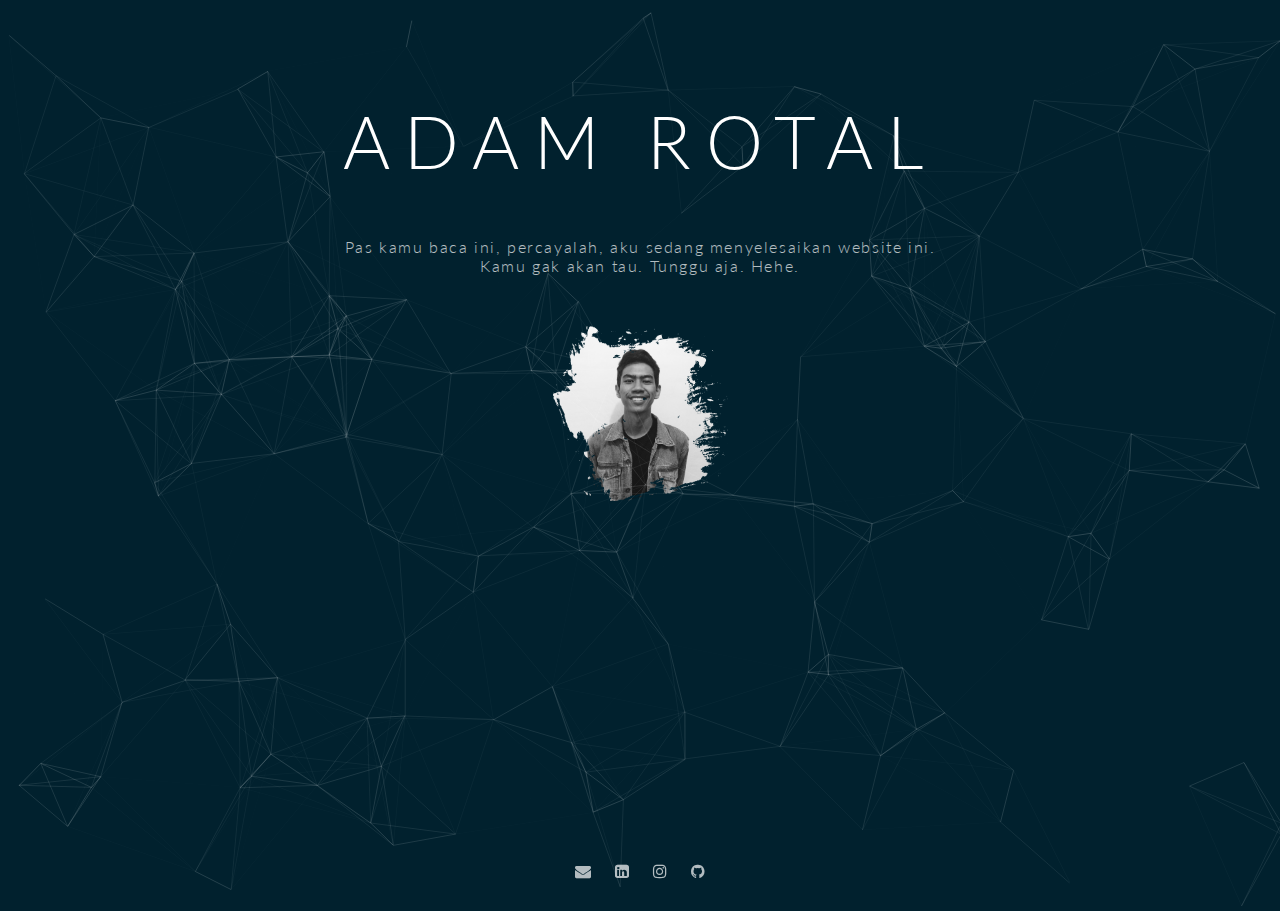
==== index.html @ dcb445bb "redesign web launch part 2" ====
<!DOCTYPE html>
<html lang="en">
  <head>
    <meta charset="utf-8">
    <meta http-equiv="X-UA-Compatible" content="IE=edge">
    <meta name="viewport" content="width=device-width, initial-scale=1">

    <title>Aku Informatika</title>

    <link href="css/adam.css" rel="stylesheet" />
    <link rel="stylesheet" href="css/font-awesome.min.css">
    <link href="https://fonts.googleapis.com/icon?family=Material+Icons" rel="stylesheet">

  </head>
  <body>
        <div class="some-space">
            <h1>
              ADAM ROTAL
            </h1>
            <p>
                Pas kamu baca ini, percayalah, aku sedang menyelesaikan website ini.
                <br/>
                Kamu gak akan tau. Tunggu aja. Hehe.
            </p>
            <img src="img/adam_frame.png" alt="adam rotal" class="home-photo">
        </div>
        <div id="particles-js">
            <div class="socmed">
                <a href="mailto:adamrotal@gmail.com" target="_blank"><i class="fa fa-envelope"></i></a>
                <a href="https://www.linkedin.com/in/adamrotal" target="_blank"><i class="fa fa-linkedin-square" ></i></a>
                <a href="https://www.instagram.com/adamrotal/" target="_blank"><i class="fa fa-instagram"></i></a>
                <a href="https://github.com/adamrotal" target="_blank"><i class="fa fa-github"></i></a>
            </div>
        </div>
      
    
    <script src="js/particles.min.js"></script>
    <script src="js/apps.js"></script>

  </body>
</html>
---- css/adam.css ----
@import url(http://fonts.googleapis.com/css?family=Lato:400,300,100);

html, body {
	width: 100%;
    height: 100%;    
}

body {
	font-family: 'Lato';
    background-color: #01212e;
}

#particles-js {
    width: 100%;
    height: 100%;
    background-image: url("");
    background-repeat: no-repeat;
    background-size: cover;
    
    z-index: -999;
}


.some-space {
	position: absolute;
    text-align: center;
    font-weight: 300;
    color: #fff;
    top: 50px;
    bottom: 0px;
    left: 0;
    right: 0;
    z-index: -999;
}


.some-space > h1 {
	font-size: 4.5em;
    font-weight: 300;
	letter-spacing: .2em;
}



.some-space > p {
	font-size: 1em;
    padding: 5px;
	opacity: .7;
    letter-spacing: .1em;
}

.home-photo {
	width: 175px;
	height: 175px;
    margin: 30px auto;
}

.socmed {
    position:fixed;
    opacity: .7;
    padding: 20px;
    left: 50%;
    transform: translate(-50%, 0);
    bottom: 0px;
}

.socmed > a {
    padding: 10px;
    text-decoration: none;
    color: white;
    z-index: 99;
}

@media screen and (max-width: 768px) {
    .some-space {
        top: 50px;
    }
    
    .some-space > h1 {
        font-size: 4em;
        letter-spacing: .1em;
        
    }
}

@media screen and (max-width: 480px) {
    .some-space {
        top: 0px;
    }
    
    .socmed {
        width: 100%;
        text-align: center;
    }
    
    .socmed > a {
        padding: 10px;
    }
}
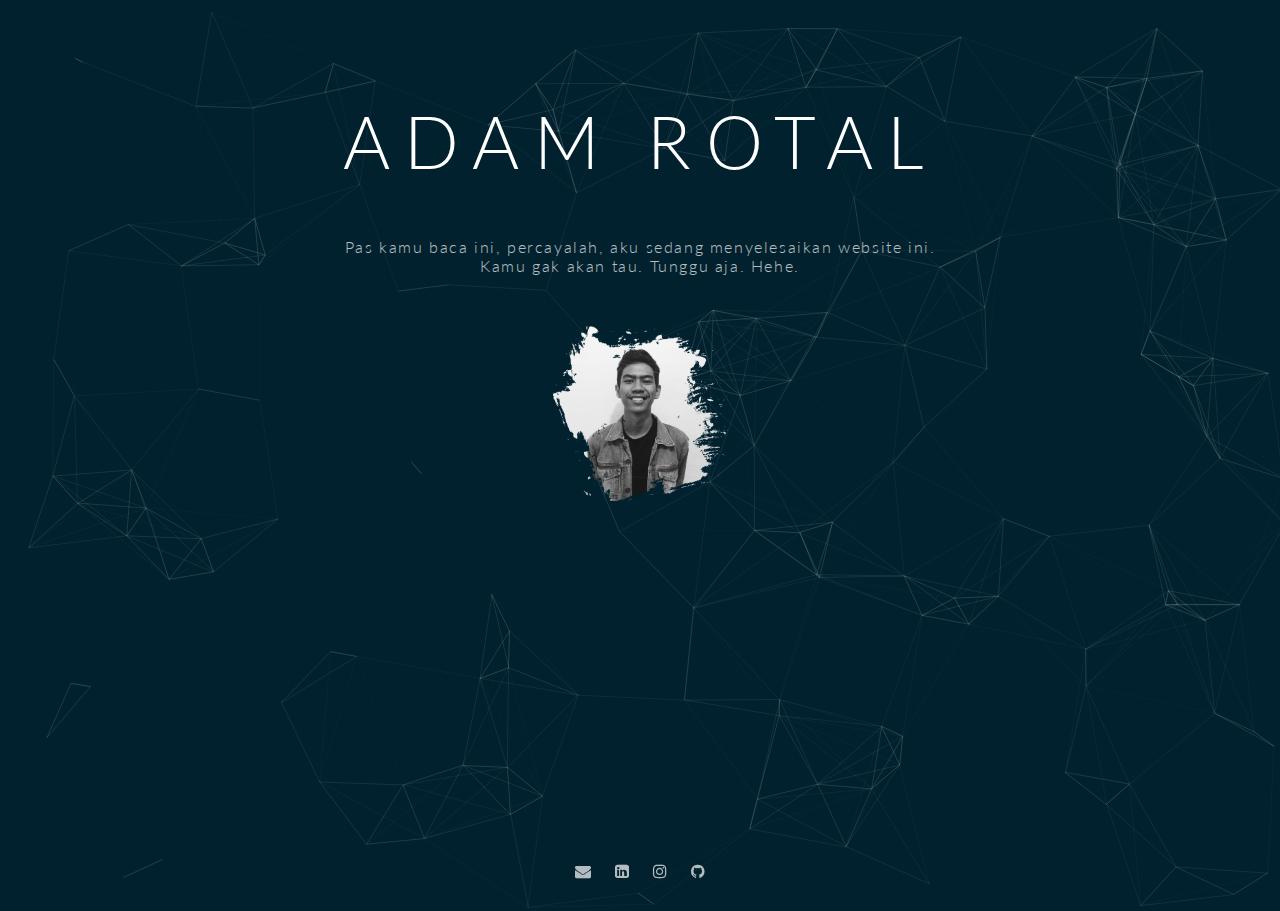
==== commit e5d16f2a: "fix font problem can not load" ====
--- a/index.html
+++ b/index.html
@@ -9,6 +9,7 @@
 
     <link href="css/adam.css" rel="stylesheet" />
     <link rel="stylesheet" href="css/font-awesome.min.css">
+    <link href='http://fonts.googleapis.com/css?family=Lato:400,700' rel='stylesheet' type='text/css'>
     <link href="https://fonts.googleapis.com/icon?family=Material+Icons" rel="stylesheet">
 
   </head>
--- a/css/adam.css
+++ b/css/adam.css
@@ -8,7 +8,8 @@
 }
 
 body {
-	font-family: 'Lato';
+    font-family: 'Lato', sans-serif;
+    font-weight: 400;
     background-color: #01212e;
 }
 
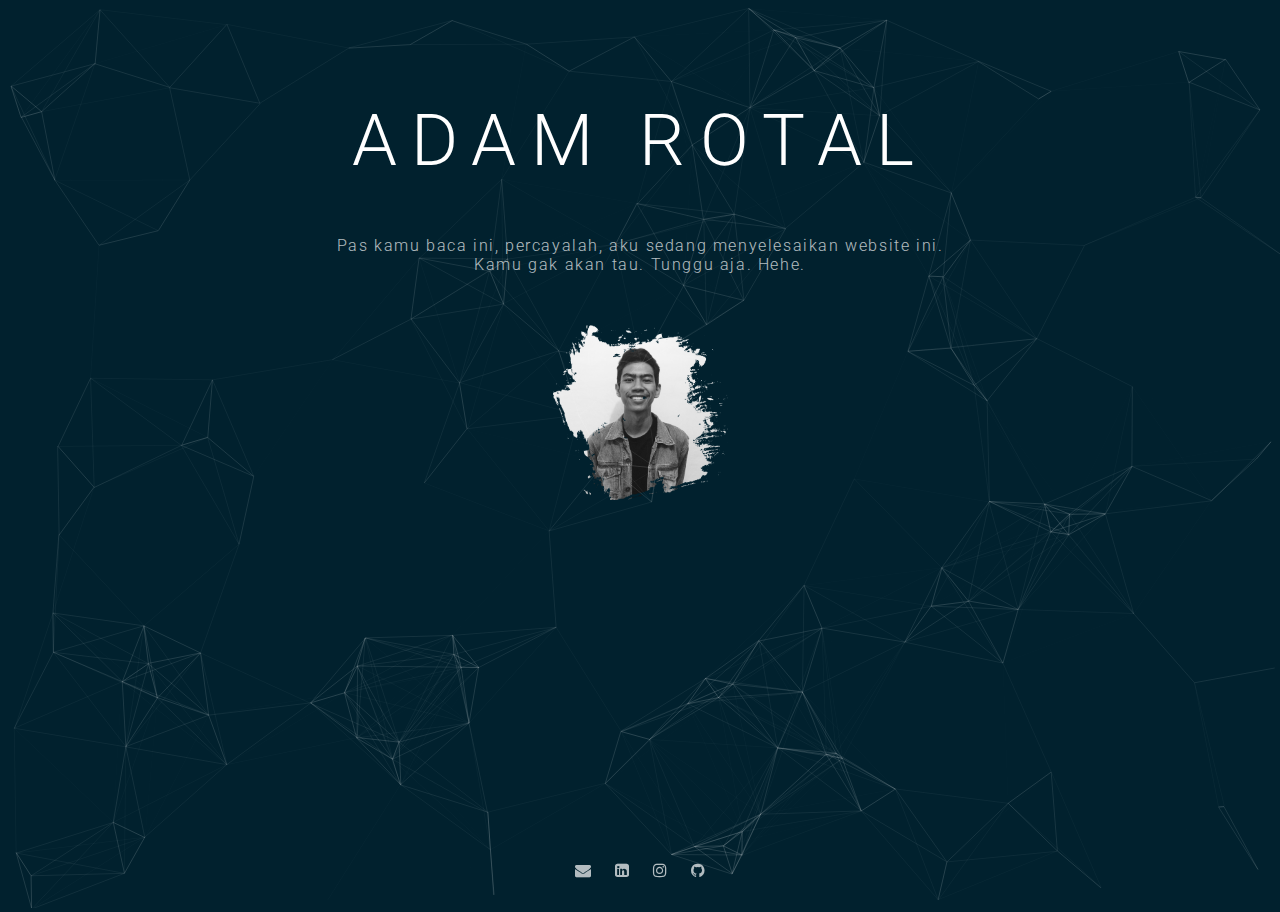
==== commit 201b28c1: "fix font problem to roboto" ====
--- a/index.html
+++ b/index.html
@@ -9,8 +9,7 @@
 
     <link href="css/adam.css" rel="stylesheet" />
     <link rel="stylesheet" href="css/font-awesome.min.css">
-    <link href='http://fonts.googleapis.com/css?family=Lato:400,700' rel='stylesheet' type='text/css'>
-    <link href="https://fonts.googleapis.com/icon?family=Material+Icons" rel="stylesheet">
+    <link href='http://fonts.googleapis.com/css?family=Roboto' rel='stylesheet' type='text/css'>
 
   </head>
   <body>
--- a/css/adam.css
+++ b/css/adam.css
@@ -1,15 +1,10 @@
-
-
-@import url(http://fonts.googleapis.com/css?family=Lato:400,300,100);
-
 html, body {
 	width: 100%;
     height: 100%;    
 }
 
 body {
-    font-family: 'Lato', sans-serif;
-    font-weight: 400;
+    font-family: 'Roboto', sans-serif;
     background-color: #01212e;
 }
 
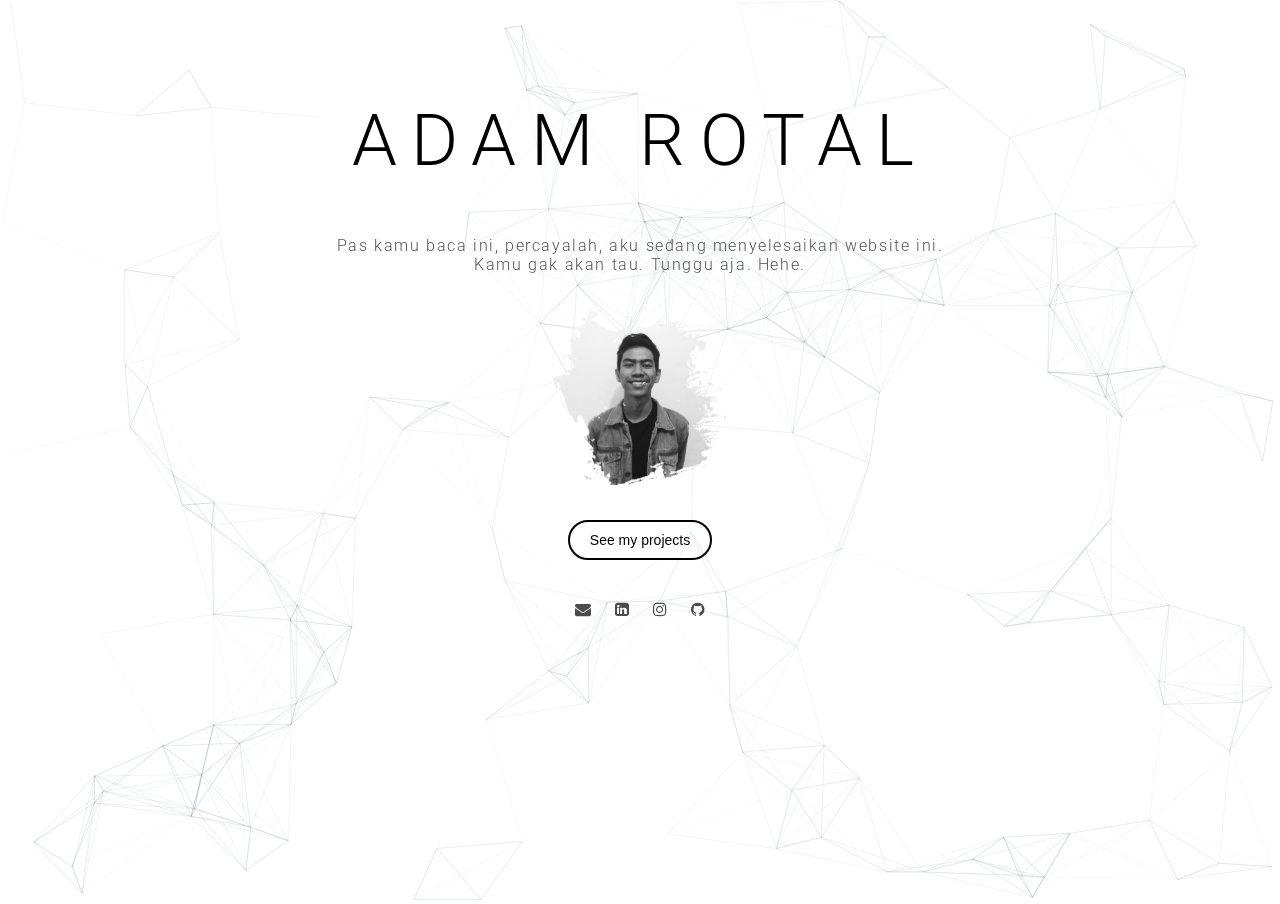
==== commit af382c7b: "remodel the front-end" ====
--- a/index.html
+++ b/index.html
@@ -5,14 +5,14 @@
     <meta http-equiv="X-UA-Compatible" content="IE=edge">
     <meta name="viewport" content="width=device-width, initial-scale=1">
 
-    <title>Aku Informatika</title>
+    <title>Adam Rotal</title>
 
     <link href="css/adam.css" rel="stylesheet" />
     <link rel="stylesheet" href="css/font-awesome.min.css">
     <link href='http://fonts.googleapis.com/css?family=Roboto' rel='stylesheet' type='text/css'>
 
   </head>
-  <body>
+  <body id="particles-js">
         <div class="some-space">
             <h1>
               ADAM ROTAL
@@ -22,18 +22,22 @@
                 <br/>
                 Kamu gak akan tau. Tunggu aja. Hehe.
             </p>
-            <img src="img/adam_frame.png" alt="adam rotal" class="home-photo">
         </div>
-        <div id="particles-js">
-            <div class="socmed">
-                <a href="mailto:adamrotal@gmail.com" target="_blank"><i class="fa fa-envelope"></i></a>
-                <a href="https://www.linkedin.com/in/adamrotal" target="_blank"><i class="fa fa-linkedin-square" ></i></a>
-                <a href="https://www.instagram.com/adamrotal/" target="_blank"><i class="fa fa-instagram"></i></a>
-                <a href="https://github.com/adamrotal" target="_blank"><i class="fa fa-github"></i></a>
-            </div>
-        </div>
-      
-    
+          <img src="img/adam_frame.png" alt="adam rotal" class="home-photo">
+          <div class="content">
+            <button type="button"><a href="http://google.com"> See my projects </a></button>
+          </div>
+          <div class="socmed">
+              <a href="mailto:adamrotal@gmail.com" target="_blank"><i class="fa fa-envelope"></i></a>
+              <a href="https://www.linkedin.com/in/adamrotal" target="_blank"><i class="fa fa-linkedin-square" ></i></a>
+              <a href="https://www.instagram.com/adamrotal/" target="_blank"><i class="fa fa-instagram"></i></a>
+              <a href="https://github.com/adamrotal" target="_blank"><i class="fa fa-github"></i></a>
+          </div>
+        <!-- <div id="particles-js">
+
+        </div> -->
+
+
     <script src="js/particles.min.js"></script>
     <script src="js/apps.js"></script>
 
--- a/css/adam.css
+++ b/css/adam.css
@@ -1,34 +1,38 @@
 html, body {
 	width: 100%;
-    height: 100%;    
+  height: 100%;
 }
 
 body {
     font-family: 'Roboto', sans-serif;
-    background-color: #01212e;
+    background-color: #ffffff;
+    margin: 0;
 }
 
 #particles-js {
-    width: 100%;
-    height: 100%;
+    /*width: 100%;
+    height: 100%;*/
+		display: block;
+		position: fixed;
     background-image: url("");
-    background-repeat: no-repeat;
+    background-repeat: repeat-y;
     background-size: cover;
-    
-    z-index: -999;
+		background-attachment: fixed;
+
+    z-index: -1;
 }
 
 
 .some-space {
 	position: absolute;
-    text-align: center;
-    font-weight: 300;
-    color: #fff;
-    top: 50px;
-    bottom: 0px;
-    left: 0;
-    right: 0;
-    z-index: -999;
+  text-align: center;
+  font-weight: 300;
+  color: #000000;
+  top: 50px;
+  bottom: 0px;
+  left: 0;
+  right: 0;
+  z-index: -999;
 }
 
 
@@ -37,8 +41,6 @@
     font-weight: 300;
 	letter-spacing: .2em;
 }
-
-
 
 .some-space > p {
 	font-size: 1em;
@@ -50,34 +52,89 @@
 .home-photo {
 	width: 175px;
 	height: 175px;
-    margin: 30px auto;
+  margin: 30px auto;
+	position: absolute;
+  text-align: center;
+  font-weight: 300;
+  color: #000000;
+  top: 280px;
+  bottom: 0px;
+  left: 0;
+  right: 0;
+  z-index: 1;
 }
 
 .socmed {
-    position:fixed;
     opacity: .7;
-    padding: 20px;
-    left: 50%;
-    transform: translate(-50%, 0);
-    bottom: 0px;
+		position: absolute;
+	  text-align: center;
+	  font-weight: 300;
+	  color: #000000;
+		margin-bottom: 30px;
+	  top: 600px;
+	  left: 0;
+	  right: 0;
+	  z-index: 1;
 }
 
-.socmed > a {
+.socmed a {
     padding: 10px;
     text-decoration: none;
-    color: white;
+    color: #000;
     z-index: 99;
+		transition: background-color 0.5s ease;
+}
+
+.socmed a:hover {
+    color: #EB5E28;
+}
+
+.content {
+	position: absolute;
+	text-align: center;
+	color: #000000;
+	margin-bottom: 30px;
+	top: 520px;
+	left: 0;
+	right: 0;
+	z-index: 1;
+}
+
+a, a:hover, a:active, a:visited, a:-webkit-any-link {
+	text-decoration:none;
+	color: #000000;
+}
+
+button {
+	color: #000000;
+	padding: 10px 20px;
+	text-align: center;
+	font-size: 14px;
+	cursor: pointer;
+	transition: background-color 0.5s ease;
+	background-color: transparent;
+	border: 2px solid #000000;
+	border-radius: 25px;
+}
+
+button:hover {
+	background-color: #EB5E28;
+	border: 2px solid #EB5E28;
 }
 
 @media screen and (max-width: 768px) {
-    .some-space {
+		#particles-js {
+			position: absolute;
+		}
+
+		.some-space {
         top: 50px;
     }
-    
+
     .some-space > h1 {
         font-size: 4em;
         letter-spacing: .1em;
-        
+
     }
 }
 
@@ -85,13 +142,9 @@
     .some-space {
         top: 0px;
     }
-    
-    .socmed {
-        width: 100%;
-        text-align: center;
-    }
-    
-    .socmed > a {
-        padding: 10px;
-    }
+
+
+		.home-photo {
+			top: 300px;
+		}
 }
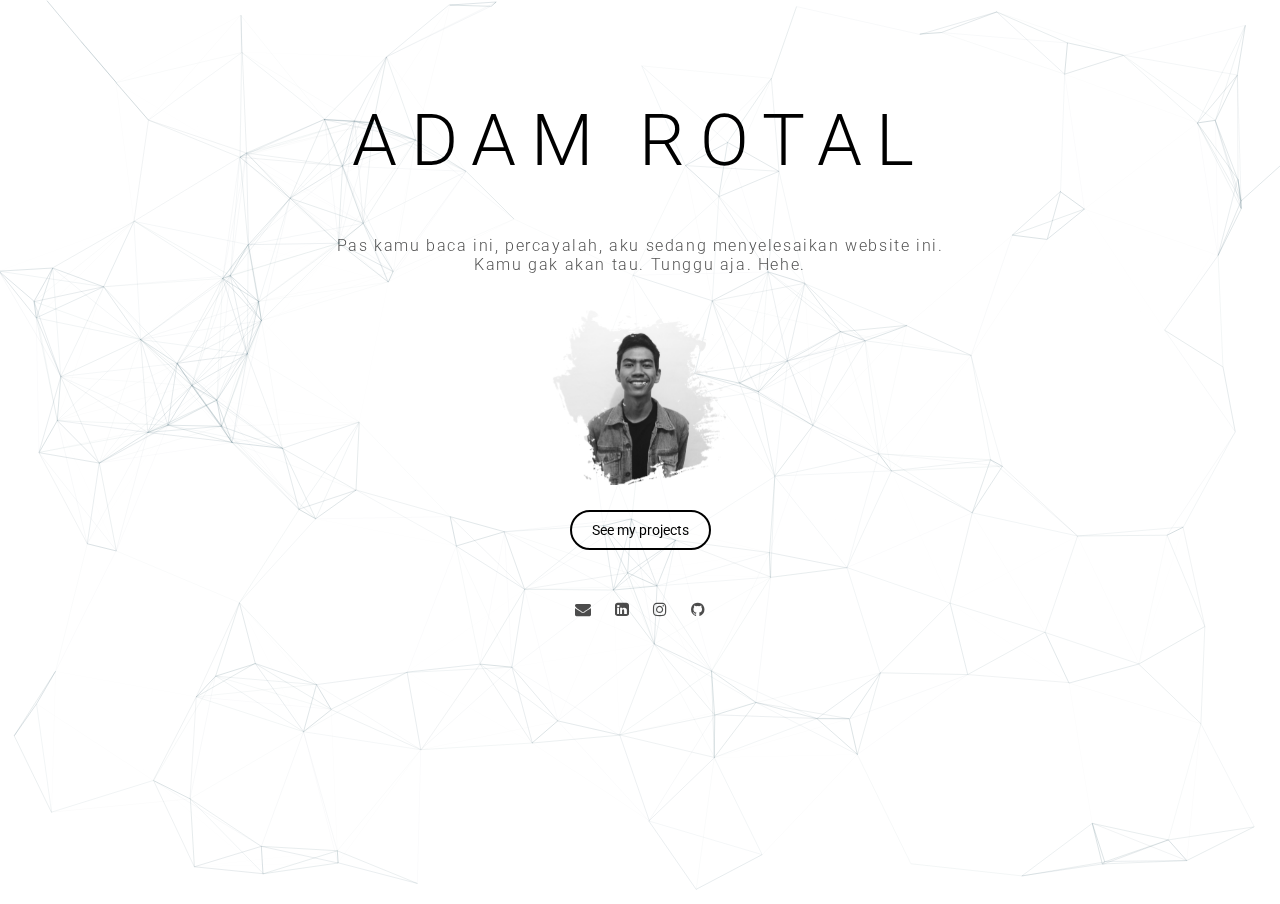
==== commit 50cae0fc: "add project page" ====
--- a/index.html
+++ b/index.html
@@ -2,6 +2,8 @@
 <html lang="en">
   <head>
     <meta charset="utf-8">
+    <link rel="apple-touch-icon" sizes="76x76" href="img/apple-icon.png">
+  	<link rel="icon" type="image/png" sizes="96x96" href="img/favicon.png">
     <meta http-equiv="X-UA-Compatible" content="IE=edge">
     <meta name="viewport" content="width=device-width, initial-scale=1">
 
@@ -25,7 +27,7 @@
         </div>
           <img src="img/adam_frame.png" alt="adam rotal" class="home-photo">
           <div class="content">
-            <button type="button"><a href="http://google.com"> See my projects </a></button>
+            <a href="about.html"> See my projects </a>
           </div>
           <div class="socmed">
               <a href="mailto:adamrotal@gmail.com" target="_blank"><i class="fa fa-envelope"></i></a>
--- a/css/adam.css
+++ b/css/adam.css
@@ -100,12 +100,12 @@
 	z-index: 1;
 }
 
-a, a:hover, a:active, a:visited, a:-webkit-any-link {
+a, a:hover, a:active, a:visited {
 	text-decoration:none;
 	color: #000000;
 }
 
-button {
+.content a {
 	color: #000000;
 	padding: 10px 20px;
 	text-align: center;
@@ -117,7 +117,7 @@
 	border-radius: 25px;
 }
 
-button:hover {
+.content a:hover {
 	background-color: #EB5E28;
 	border: 2px solid #EB5E28;
 }
@@ -134,7 +134,6 @@
     .some-space > h1 {
         font-size: 4em;
         letter-spacing: .1em;
-
     }
 }
 
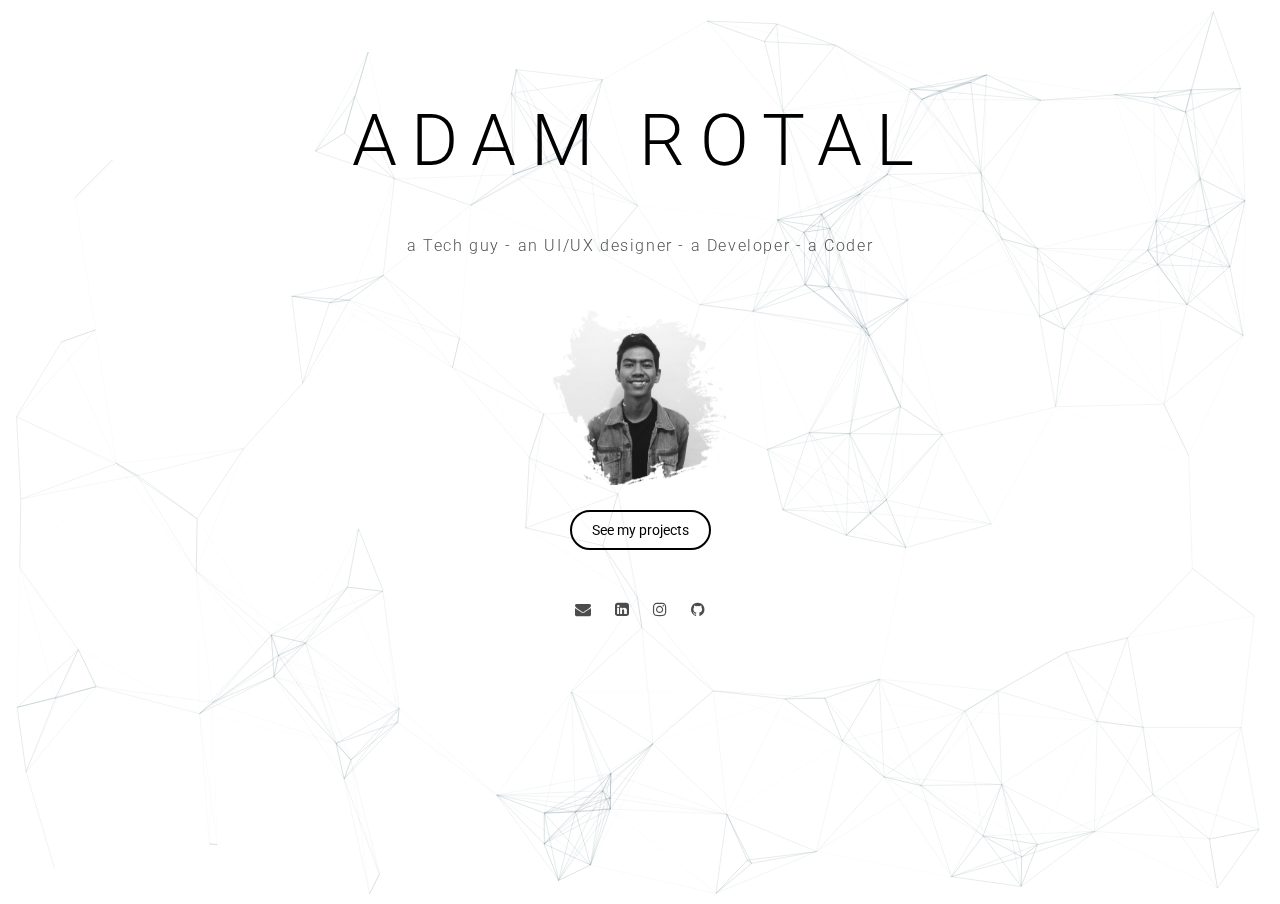
==== commit 22857f0f: "add tokopedia revamp project" ====
--- a/index.html
+++ b/index.html
@@ -2,8 +2,8 @@
 <html lang="en">
   <head>
     <meta charset="utf-8">
-    <link rel="apple-touch-icon" sizes="76x76" href="img/apple-icon.png">
-  	<link rel="icon" type="image/png" sizes="96x96" href="img/favicon.png">
+    <!-- <link rel="apple-touch-icon" sizes="76x76" href="img/apple-icon.png"> -->
+  	<!-- <link rel="icon" type="image/png" sizes="96x96" href="img/favicon.png"> -->
     <meta http-equiv="X-UA-Compatible" content="IE=edge">
     <meta name="viewport" content="width=device-width, initial-scale=1">
 
@@ -20,9 +20,7 @@
               ADAM ROTAL
             </h1>
             <p>
-                Pas kamu baca ini, percayalah, aku sedang menyelesaikan website ini.
-                <br/>
-                Kamu gak akan tau. Tunggu aja. Hehe.
+                a Tech guy - an UI/UX designer - a Developer - a Coder
             </p>
         </div>
           <img src="img/adam_frame.png" alt="adam rotal" class="home-photo">
--- a/css/adam.css
+++ b/css/adam.css
@@ -122,6 +122,8 @@
 	border: 2px solid #EB5E28;
 }
 
+
+
 @media screen and (max-width: 768px) {
 		#particles-js {
 			position: absolute;
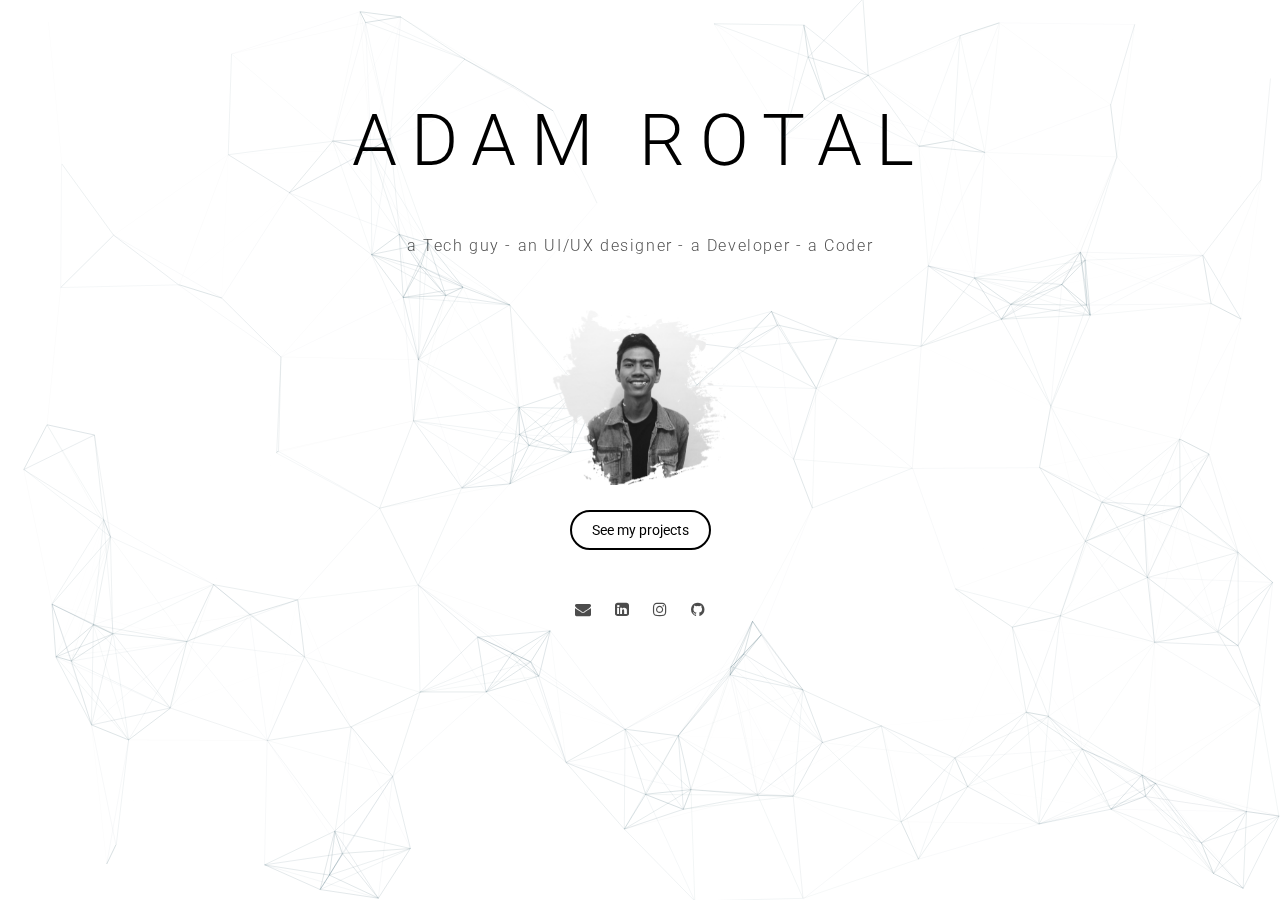
==== commit 7d9e6f1d: "resolve flow" ====
--- a/index.html
+++ b/index.html
@@ -1,45 +1,45 @@
-<!DOCTYPE html>
-<html lang="en">
-  <head>
-    <meta charset="utf-8">
-    <!-- <link rel="apple-touch-icon" sizes="76x76" href="img/apple-icon.png"> -->
-  	<!-- <link rel="icon" type="image/png" sizes="96x96" href="img/favicon.png"> -->
-    <meta http-equiv="X-UA-Compatible" content="IE=edge">
-    <meta name="viewport" content="width=device-width, initial-scale=1">
-
-    <title>Adam Rotal</title>
-
-    <link href="css/adam.css" rel="stylesheet" />
-    <link rel="stylesheet" href="css/font-awesome.min.css">
-    <link href='http://fonts.googleapis.com/css?family=Roboto' rel='stylesheet' type='text/css'>
-
-  </head>
-  <body id="particles-js">
-        <div class="some-space">
-            <h1>
-              ADAM ROTAL
-            </h1>
-            <p>
-                a Tech guy - an UI/UX designer - a Developer - a Coder
-            </p>
-        </div>
-          <img src="img/adam_frame.png" alt="adam rotal" class="home-photo">
-          <div class="content">
-            <a href="about.html"> See my projects </a>
-          </div>
-          <div class="socmed">
-              <a href="mailto:adamrotal@gmail.com" target="_blank"><i class="fa fa-envelope"></i></a>
-              <a href="https://www.linkedin.com/in/adamrotal" target="_blank"><i class="fa fa-linkedin-square" ></i></a>
-              <a href="https://www.instagram.com/adamrotal/" target="_blank"><i class="fa fa-instagram"></i></a>
-              <a href="https://github.com/adamrotal" target="_blank"><i class="fa fa-github"></i></a>
-          </div>
-        <!-- <div id="particles-js">
-
-        </div> -->
-
-
-    <script src="js/particles.min.js"></script>
-    <script src="js/apps.js"></script>
-
-  </body>
-</html>
+<!DOCTYPE html>
+<html lang="en">
+  <head>
+    <meta charset="utf-8">
+    <!-- <link rel="apple-touch-icon" sizes="76x76" href="img/apple-icon.png"> -->
+  	<!-- <link rel="icon" type="image/png" sizes="96x96" href="img/favicon.png"> -->
+    <meta http-equiv="X-UA-Compatible" content="IE=edge">
+    <meta name="viewport" content="width=device-width, initial-scale=1">
+
+    <title>Adam Rotal</title>
+
+    <link href="css/adam.css" rel="stylesheet" />
+    <link rel="stylesheet" href="css/font-awesome.min.css">
+    <link href='http://fonts.googleapis.com/css?family=Roboto' rel='stylesheet' type='text/css'>
+
+  </head>
+  <body id="particles-js">
+        <div class="some-space">
+            <h1>
+              ADAM ROTAL
+            </h1>
+            <p>
+                a Tech guy - an UI/UX designer - a Developer - a Coder
+            </p>
+        </div>
+          <img src="img/adam_frame.png" alt="adam rotal" class="home-photo">
+          <div class="content">
+            <a href="project.html"> See my projects </a>
+          </div>
+          <div class="socmed">
+              <a href="mailto:adamrotal@gmail.com" target="_blank"><i class="fa fa-envelope"></i></a>
+              <a href="https://www.linkedin.com/in/adamrotal" target="_blank"><i class="fa fa-linkedin-square" ></i></a>
+              <a href="https://www.instagram.com/adamrotal/" target="_blank"><i class="fa fa-instagram"></i></a>
+              <a href="https://github.com/adamrotal" target="_blank"><i class="fa fa-github"></i></a>
+          </div>
+        <!-- <div id="particles-js">
+
+        </div> -->
+
+
+    <script src="js/particles.min.js"></script>
+    <script src="js/apps.js"></script>
+
+  </body>
+</html>
--- a/css/adam.css
+++ b/css/adam.css
@@ -1,151 +1,151 @@
-html, body {
-	width: 100%;
-  height: 100%;
-}
-
-body {
-    font-family: 'Roboto', sans-serif;
-    background-color: #ffffff;
-    margin: 0;
-}
-
-#particles-js {
-    /*width: 100%;
-    height: 100%;*/
-		display: block;
-		position: fixed;
-    background-image: url("");
-    background-repeat: repeat-y;
-    background-size: cover;
-		background-attachment: fixed;
-
-    z-index: -1;
-}
-
-
-.some-space {
-	position: absolute;
-  text-align: center;
-  font-weight: 300;
-  color: #000000;
-  top: 50px;
-  bottom: 0px;
-  left: 0;
-  right: 0;
-  z-index: -999;
-}
-
-
-.some-space > h1 {
-	font-size: 4.5em;
-    font-weight: 300;
-	letter-spacing: .2em;
-}
-
-.some-space > p {
-	font-size: 1em;
-    padding: 5px;
-	opacity: .7;
-    letter-spacing: .1em;
-}
-
-.home-photo {
-	width: 175px;
-	height: 175px;
-  margin: 30px auto;
-	position: absolute;
-  text-align: center;
-  font-weight: 300;
-  color: #000000;
-  top: 280px;
-  bottom: 0px;
-  left: 0;
-  right: 0;
-  z-index: 1;
-}
-
-.socmed {
-    opacity: .7;
-		position: absolute;
-	  text-align: center;
-	  font-weight: 300;
-	  color: #000000;
-		margin-bottom: 30px;
-	  top: 600px;
-	  left: 0;
-	  right: 0;
-	  z-index: 1;
-}
-
-.socmed a {
-    padding: 10px;
-    text-decoration: none;
-    color: #000;
-    z-index: 99;
-		transition: background-color 0.5s ease;
-}
-
-.socmed a:hover {
-    color: #EB5E28;
-}
-
-.content {
-	position: absolute;
-	text-align: center;
-	color: #000000;
-	margin-bottom: 30px;
-	top: 520px;
-	left: 0;
-	right: 0;
-	z-index: 1;
-}
-
-a, a:hover, a:active, a:visited {
-	text-decoration:none;
-	color: #000000;
-}
-
-.content a {
-	color: #000000;
-	padding: 10px 20px;
-	text-align: center;
-	font-size: 14px;
-	cursor: pointer;
-	transition: background-color 0.5s ease;
-	background-color: transparent;
-	border: 2px solid #000000;
-	border-radius: 25px;
-}
-
-.content a:hover {
-	background-color: #EB5E28;
-	border: 2px solid #EB5E28;
-}
-
-
-
-@media screen and (max-width: 768px) {
-		#particles-js {
-			position: absolute;
-		}
-
-		.some-space {
-        top: 50px;
-    }
-
-    .some-space > h1 {
-        font-size: 4em;
-        letter-spacing: .1em;
-    }
-}
-
-@media screen and (max-width: 480px) {
-    .some-space {
-        top: 0px;
-    }
-
-
-		.home-photo {
-			top: 300px;
-		}
-}
+html, body {
+	width: 100%;
+  height: 100%;
+}
+
+body {
+    font-family: 'Roboto', sans-serif;
+    background-color: #ffffff;
+    margin: 0;
+}
+
+#particles-js {
+    /*width: 100%;
+    height: 100%;*/
+		display: block;
+		position: fixed;
+    background-image: url("");
+    background-repeat: repeat-y;
+    background-size: cover;
+		background-attachment: fixed;
+
+    z-index: -1;
+}
+
+
+.some-space {
+	position: absolute;
+  text-align: center;
+  font-weight: 300;
+  color: #000000;
+  top: 50px;
+  bottom: 0px;
+  left: 0;
+  right: 0;
+  z-index: -999;
+}
+
+
+.some-space > h1 {
+	font-size: 4.5em;
+    font-weight: 300;
+	letter-spacing: .2em;
+}
+
+.some-space > p {
+	font-size: 1em;
+    padding: 5px;
+	opacity: .7;
+    letter-spacing: .1em;
+}
+
+.home-photo {
+	width: 175px;
+	height: 175px;
+  margin: 30px auto;
+	position: absolute;
+  text-align: center;
+  font-weight: 300;
+  color: #000000;
+  top: 280px;
+  bottom: 0px;
+  left: 0;
+  right: 0;
+  z-index: 1;
+}
+
+.socmed {
+    opacity: .7;
+		position: absolute;
+	  text-align: center;
+	  font-weight: 300;
+	  color: #000000;
+		margin-bottom: 30px;
+	  top: 600px;
+	  left: 0;
+	  right: 0;
+	  z-index: 1;
+}
+
+.socmed a {
+    padding: 10px;
+    text-decoration: none;
+    color: #000;
+    z-index: 99;
+		transition: background-color 0.5s ease;
+}
+
+.socmed a:hover {
+    color: #EB5E28;
+}
+
+.content {
+	position: absolute;
+	text-align: center;
+	color: #000000;
+	margin-bottom: 30px;
+	top: 520px;
+	left: 0;
+	right: 0;
+	z-index: 1;
+}
+
+a, a:hover, a:active, a:visited {
+	text-decoration:none;
+	color: #000000;
+}
+
+.content a {
+	color: #000000;
+	padding: 10px 20px;
+	text-align: center;
+	font-size: 14px;
+	cursor: pointer;
+	transition: background-color 0.5s ease;
+	background-color: transparent;
+	border: 2px solid #000000;
+	border-radius: 25px;
+}
+
+.content a:hover {
+	background-color: #EB5E28;
+	border: 2px solid #EB5E28;
+}
+
+
+
+@media screen and (max-width: 768px) {
+		#particles-js {
+			position: absolute;
+		}
+
+		.some-space {
+        top: 50px;
+    }
+
+    .some-space > h1 {
+        font-size: 4em;
+        letter-spacing: .1em;
+    }
+}
+
+@media screen and (max-width: 480px) {
+    .some-space {
+        top: 0px;
+    }
+
+
+		.home-photo {
+			top: 300px;
+		}
+}
